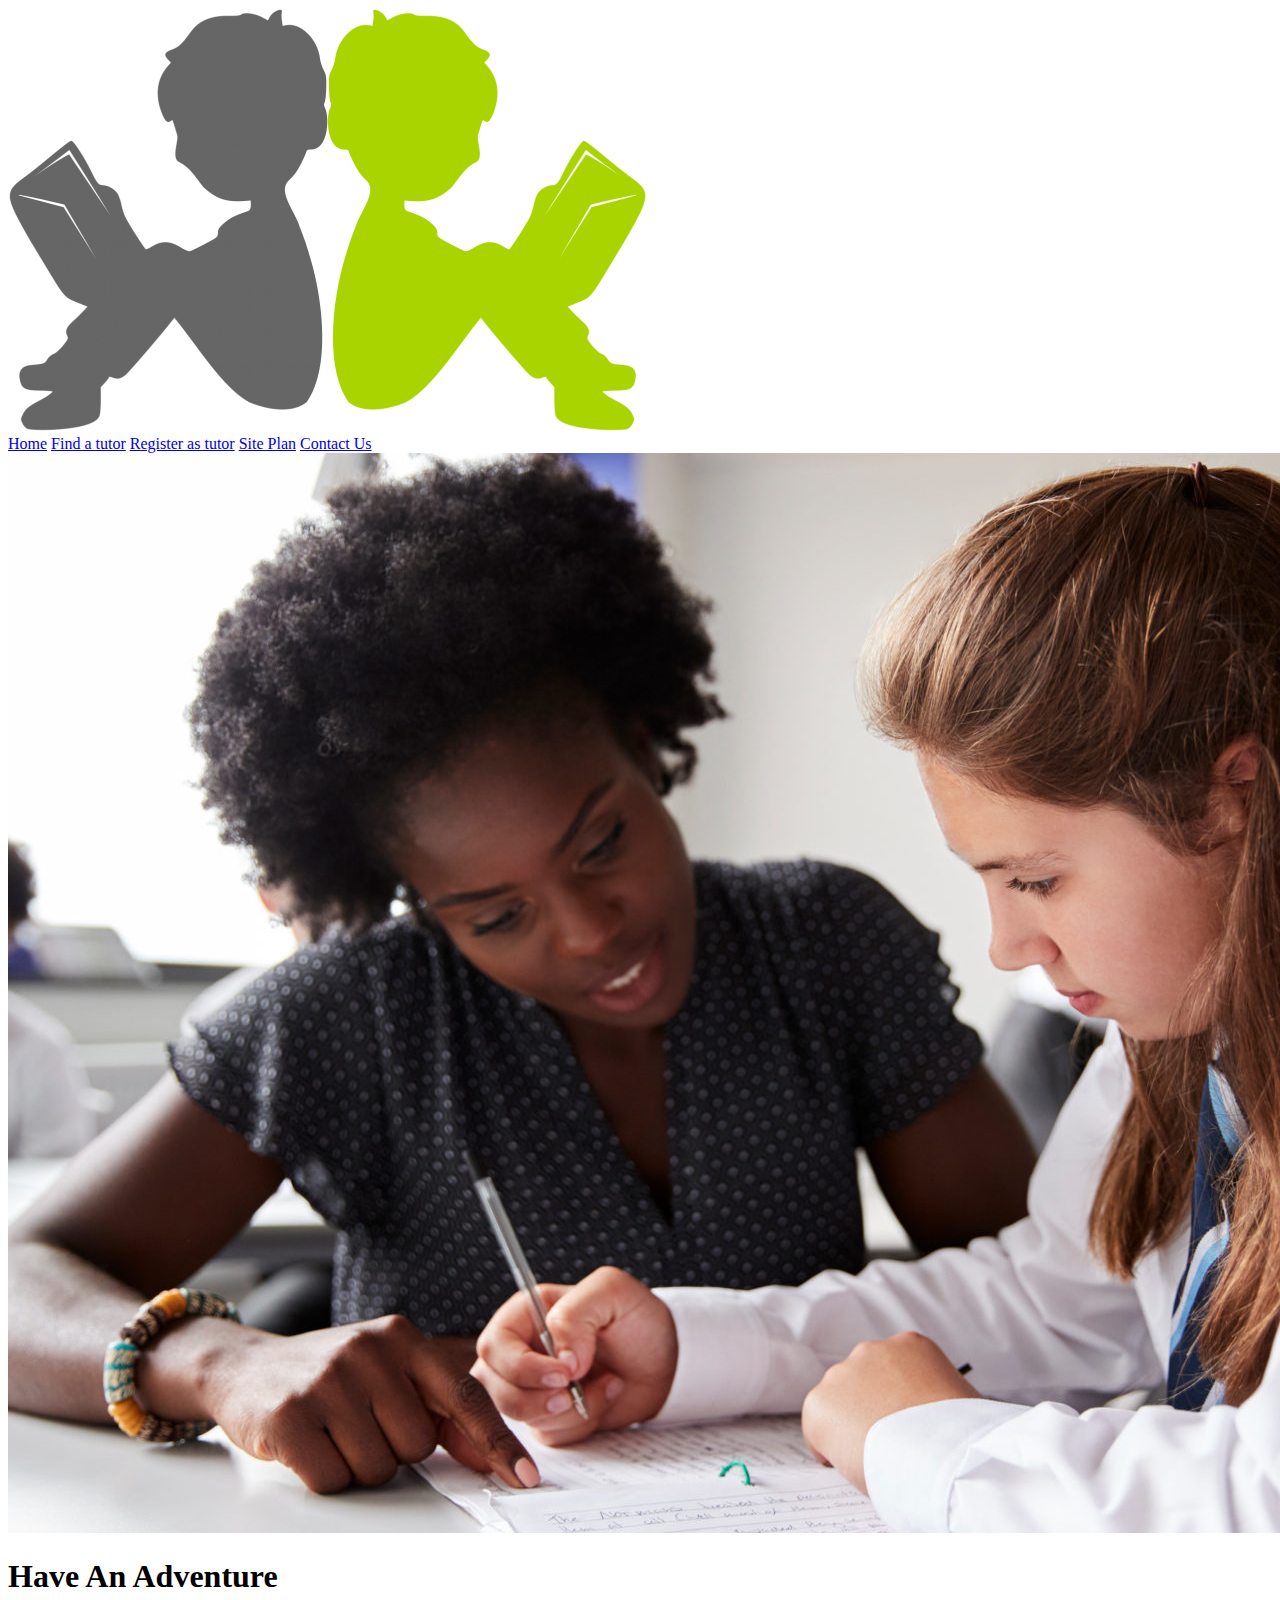
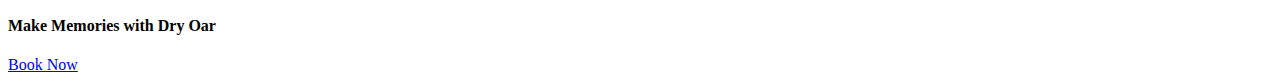
==== personal-site/index.html @ 3aa8d33c "W08 Personal site" ====
<!DOCTYPE html>
<html lang="en">
  <head>
    <meta charset="UTF-8" />
    <meta http-equiv="X-UA-Compatible" content="IE=edge" />
    <meta name="viewport" content="width=device-width, initial-scale=1.0" />
    <link rel="stylesheet" href="styles/style.css" />
    <title>Study Pick | Study with your tutor | Home</title>
  </head>
  <body>
    <header>
      <a id="logo_link" href="index.html">
        <img class="logo" src="images/logo.png" alt="Study Pick Logo" />
      </a>
      <nav>
        <a href="index.html">Home</a>
        <a href="find-tutor.html">Find a tutor</a>
        <a href="register-for-tutor.html">Register as tutor</a>
        <a href="site-plan.html">Site Plan</a>
        <a href="contactus.html">Contact Us</a>
      </nav>
    </header>
    <div id="hero">
      <div id="hero-box">
        <img
          id="hero-img"
          src="images/hero.jpg"
          alt="tutor and student are studying together"
        />
      </div>
      <section id="hero-msg">
        <h1 class="home-title">Have An Adventure</h1>
        <h4>Make Memories with Dry Oar</h4>
        <div class="button-box">
          <a class="book" href="contactus.html">Book Now</a>
        </div>
      </section>
    </div>
  </body>
</html>
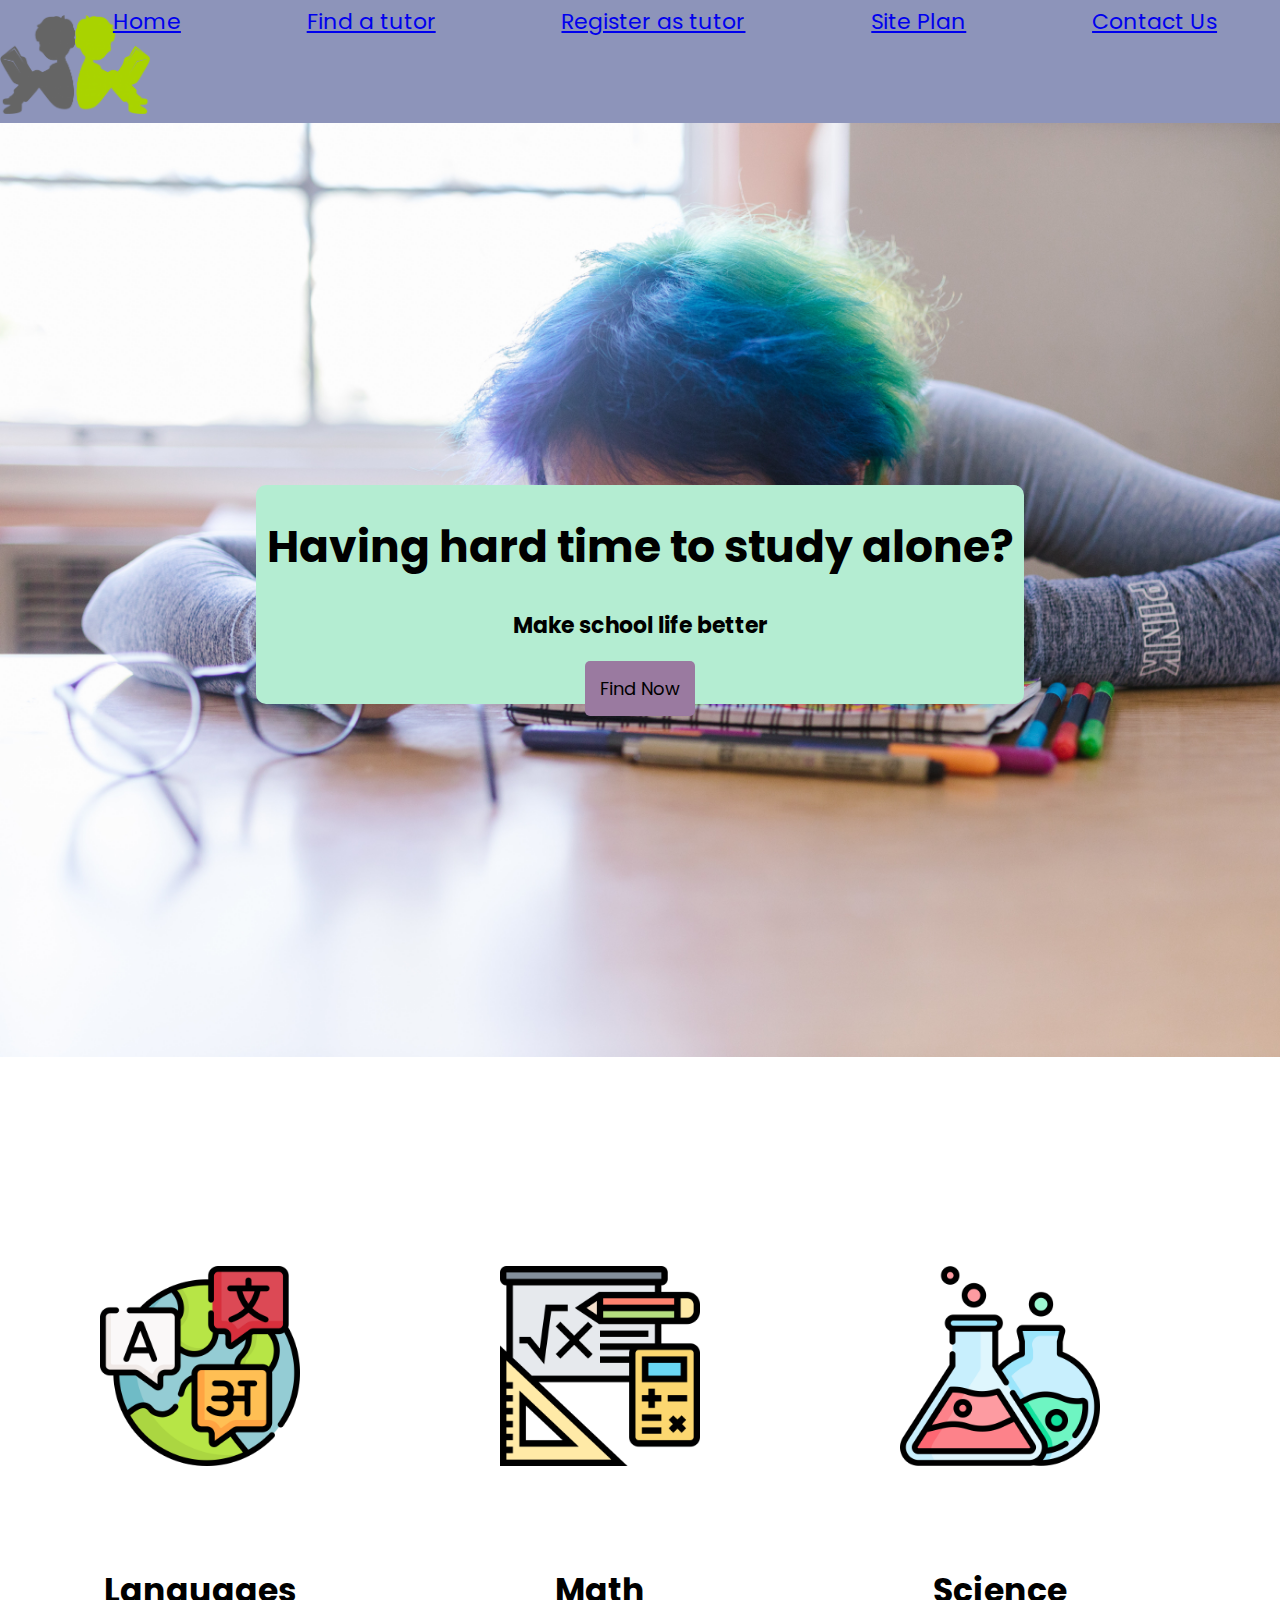
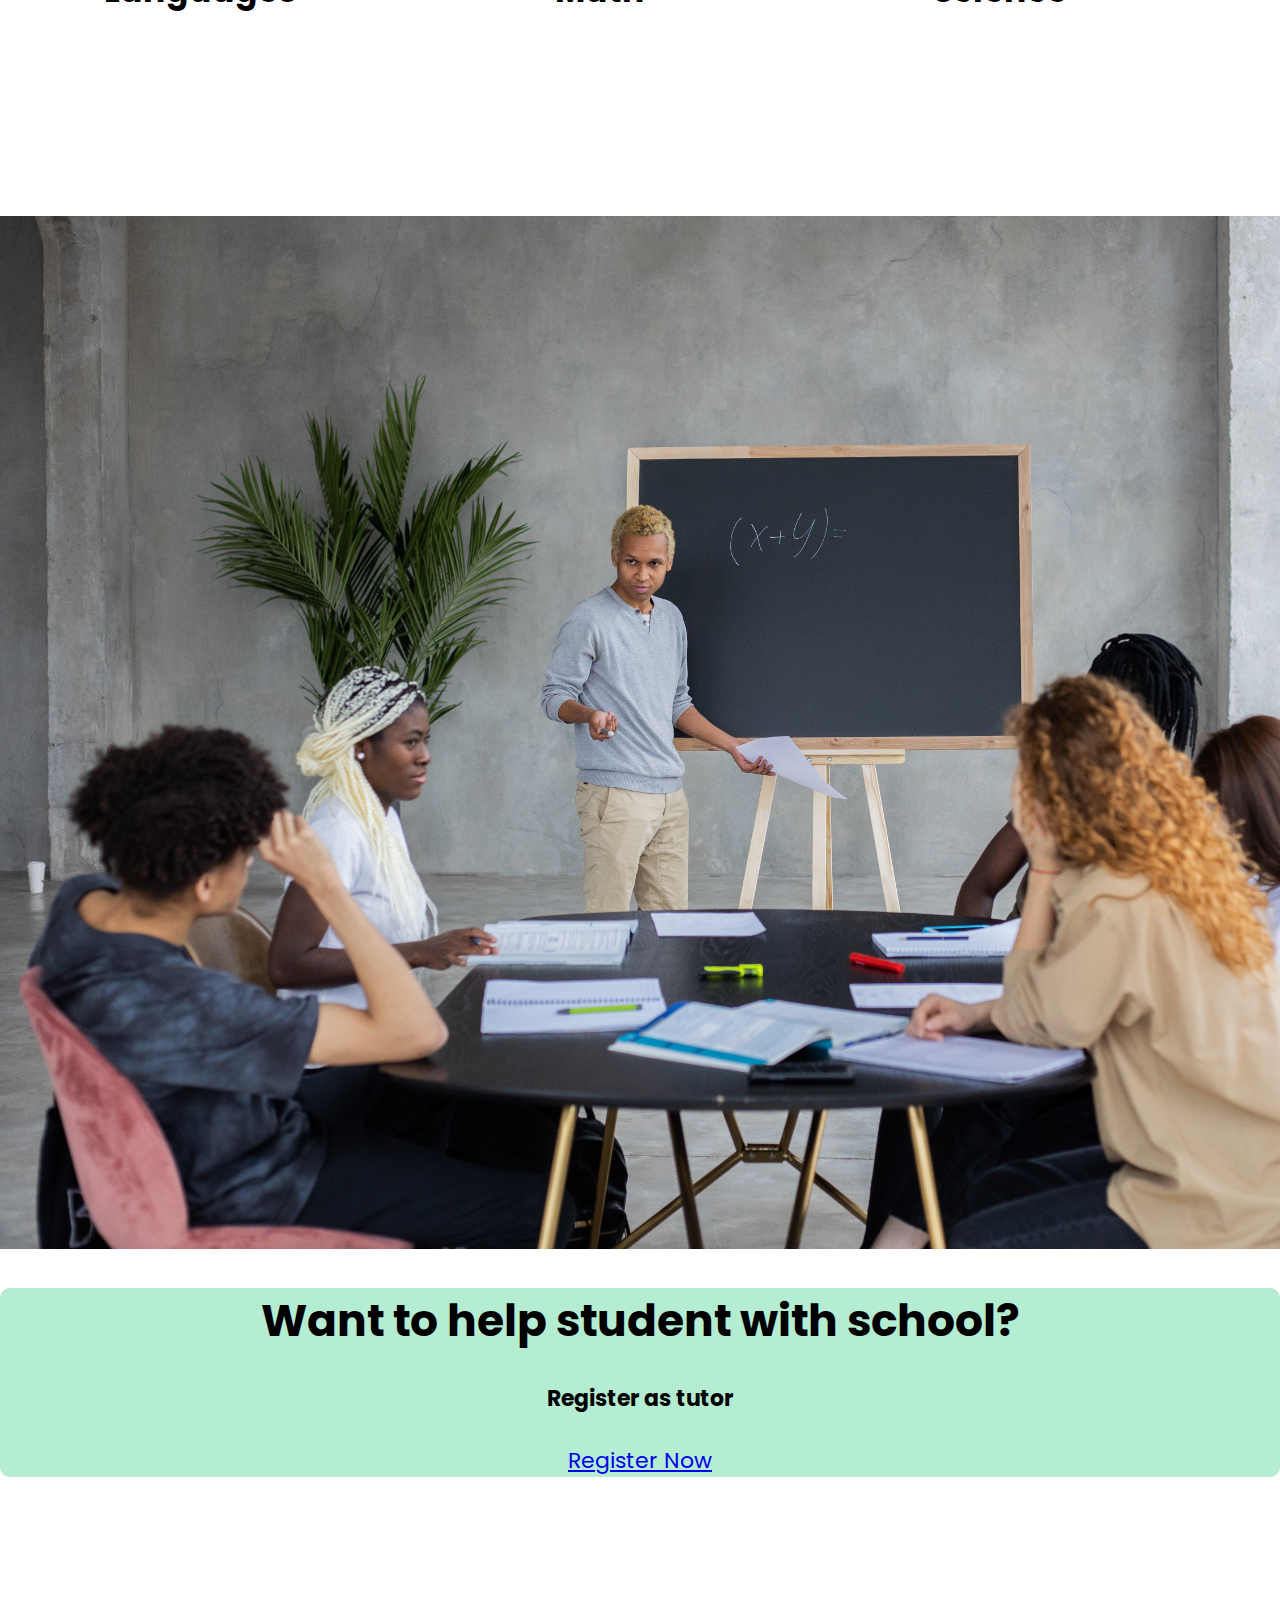
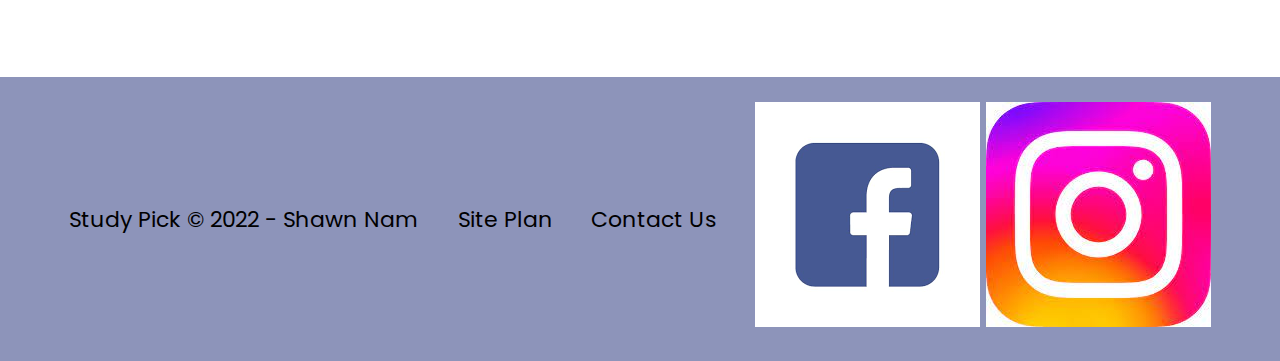
==== commit 363f312f: "Final code" ====
--- a/personal-site/index.html
+++ b/personal-site/index.html
@@ -24,17 +24,55 @@
       <div id="hero-box">
         <img
           id="hero-img"
-          src="images/hero.jpg"
+          src="images/homepage-2.jpg"
           alt="tutor and student are studying together"
         />
       </div>
       <section id="hero-msg">
-        <h1 class="home-title">Have An Adventure</h1>
-        <h4>Make Memories with Dry Oar</h4>
+        <h1 class="home-title">Having hard time to study alone?</h1>
+        <h4>Make school life better</h4>
         <div class="button-box">
-          <a class="book" href="contactus.html">Book Now</a>
+          <a class="book" href="find-tutor.html">Find Now</a>
         </div>
       </section>
     </div>
+    <div class="card-img-list">
+      <img class="card-img" src="images/languages.png" alt="languages" />
+      <img class="card-img" src="images/math.png" alt="math" />
+      <img class="card-img" src="images/science.png" alt="science" />
+      <img class="card-img" src="images/art.png" alt="art" />
+    </div>
+
+    <div class="card-msg-list">
+      <h2 class="card-msg">Languages</h2>
+      <h2 class="card-msg">Math</h2>
+      <h2 class="card-msg">Science</h2>
+      <h2 class="card-msg">Art</h2>
+    </div>
+    <div id="tutor">
+      <div id="tutor-box">
+        <img id="tutor-img" src="images/find-tutor-2.jpg" alt="teaching" />
+      </div>
+      <section id="tutor-msg">
+        <h1 class="tutor-title">Want to help student with school?</h1>
+        <h4>Register as tutor</h4>
+        <div class="button-box">
+          <a class="join" href="register-for-tutor.html">Register Now</a>
+        </div>
+      </section>
+    </div>
+    <footer>
+      <p>Study Pick &copy; 2022 - Shawn Nam</p>
+      <p><a href="site-plan.html">Site Plan</a></p>
+      <p><a href="contactus.html">Contact Us</a></p>
+      <div class="social">
+        <a href="https://facebook.com" target="_blank">
+          <img src="images/facebook.png" alt="fb icon" />
+        </a>
+        <a href="https://instagram.com" target="_blank">
+          <img src="images/instagram.png" alt="instagram icon" />
+        </a>
+      </div>
+    </footer>
   </body>
 </html>
--- a/personal-site/styles/style.css
+++ b/personal-site/styles/style.css
@@ -0,0 +1,282 @@
+@import url("https://fonts.googleapis.com/css2?family=Open+Sans:wght@600&family=Poppins:wght@300&display=swap");
+
+nav {
+  display: flex;
+  justify-content: space-around;
+}
+
+body {
+  background-color: white;
+  max-width: 1600px;
+  font-family: Poppins, Helvetica, sans-serif;
+  font-size: 22px;
+  margin: 0;
+  padding: 0;
+  text-align: center;
+}
+
+.logo {
+  width: 150px;
+  height: auto;
+}
+
+#hero {
+  display: grid;
+  grid-template-columns: 1fr 3fr 1fr;
+  margin-top: -100px;
+}
+
+#hero-box {
+  grid-column: 1/4;
+  grid-row: 1/4;
+  z-index: -1;
+}
+
+#hero-img {
+  margin-right: 100px;
+  width: 1550px;
+  height: auto;
+}
+
+#hero-msg {
+  background-color: #b4edd2;
+  grid-column: 2/3;
+  grid-row: 2/3;
+  margin-top: 100px;
+  border-radius: 10px;
+}
+
+.search {
+  position: relative;
+  width: 300px;
+}
+
+#search-bar-input {
+  width: 100%;
+  border: 1px solid #bbb;
+  border-radius: 8px;
+  padding: 10px 12px;
+  font-size: 14px;
+}
+
+#search-bar-img {
+  position: absolute;
+  width: 17px;
+  top: 10px;
+  right: 12px;
+  margin: 0;
+}
+
+.book {
+  background-color: #9a7aa0;
+  font-size: 18px;
+  color: black;
+  text-decoration: none;
+  padding: 15px;
+  margin-top: 50px;
+  border-radius: 5px;
+}
+
+#logo_link {
+  padding-top: 10px;
+  justify-self: start;
+  align-self: center;
+  width: 50px;
+  height: auto;
+}
+
+header {
+  background-color: #8d94ba;
+  text-align: center;
+  width: 100%;
+  color: black;
+  padding-top: 5px;
+  display: grid;
+  grid-template-columns: 50px auto;
+}
+
+.card-img-list {
+  width: 1600px;
+  margin-left: auto;
+  margin-right: auto;
+}
+
+.card-msg-list {
+  width: 1600px;
+  margin-left: auto;
+  margin-right: auto;
+}
+
+.card-img {
+  width: 200px;
+  height: auto;
+  text-align: center;
+  display: block;
+  text-decoration: none;
+  float: left;
+  margin-left: 100px;
+  margin-right: 100px;
+  margin-top: 200px;
+}
+
+.card-msg {
+  width: 200px;
+  height: auto;
+  text-align: center;
+  display: block;
+  text-decoration: none;
+  float: left;
+  margin-left: 100px;
+  margin-right: 100px;
+  margin-top: 100px;
+  margin-bottom: 200px;
+}
+
+#tutor-box {
+  grid-row: auto;
+  z-index: 2;
+}
+
+#tutor-img {
+  margin-right: 100px;
+  width: 1550px;
+  height: auto;
+}
+
+#tutor-msg {
+  background-color: #b4edd2;
+  border-radius: 10px;
+}
+
+footer {
+  background-color: #8d94ba;
+  color: black;
+  padding: 25px 50px;
+  margin-top: 200px;
+  display: flex;
+  justify-content: space-around;
+  align-items: center;
+}
+
+footer a {
+  color: black;
+  text-decoration: none;
+}
+
+.slides {
+  padding: 0;
+  width: 609px;
+  height: 420px;
+  display: block;
+  margin: 0 auto;
+  position: relative;
+}
+
+.slides * {
+  user-select: none;
+  -ms-user-select: none;
+  -moz-user-select: none;
+  -khtml-user-select: none;
+  -webkit-user-select: none;
+  -webkit-touch-callout: none;
+}
+
+.slides input {
+  display: none;
+}
+
+.slide-container {
+  display: block;
+}
+
+.slide {
+  top: 0;
+  opacity: 0;
+  width: 609px;
+  height: 420px;
+  display: block;
+  position: absolute;
+
+  transform: scale(0);
+
+  transition: all 0.7s ease-in-out;
+}
+
+.slide img {
+  width: 100%;
+  height: 100%;
+}
+
+.nav label {
+  width: 200px;
+  height: 100%;
+  display: none;
+  position: absolute;
+
+  opacity: 0;
+  z-index: 9;
+  cursor: pointer;
+
+  transition: opacity 0.2s;
+
+  color: #fff;
+  font-size: 156pt;
+  text-align: center;
+  line-height: 380px;
+  font-family: "Varela Round", sans-serif;
+  background-color: rgba(255, 255, 255, 0.3);
+  text-shadow: 0px 0px 15px rgb(119, 119, 119);
+}
+
+.slide:hover + .nav label {
+  opacity: 0.5;
+}
+.nav label:hover {
+  opacity: 1;
+}
+.nav .next {
+  right: 0;
+}
+input:checked + .slide-container .slide {
+  opacity: 1;
+  transform: scale(1);
+  transition: opacity 1s ease-in-out;
+}
+
+input:checked + .slide-container .nav label {
+  display: block;
+}
+
+.nav-dots {
+  width: 100%;
+  bottom: 9px;
+  height: 11px;
+  display: block;
+  position: absolute;
+  text-align: center;
+}
+
+.nav-dots .nav-dot {
+  top: -5px;
+  width: 11px;
+  height: 11px;
+  margin: 0 4px;
+  position: relative;
+  border-radius: 100%;
+  display: inline-block;
+  background-color: rgba(0, 0, 0, 0.6);
+}
+
+.nav-dots .nav-dot:hover {
+  cursor: pointer;
+  background-color: rgba(0, 0, 0, 0.8);
+}
+
+input#img-1:checked ~ .nav-dots label#img-dot-1,
+input#img-2:checked ~ .nav-dots label#img-dot-2,
+input#img-3:checked ~ .nav-dots label#img-dot-3,
+input#img-4:checked ~ .nav-dots label#img-dot-4,
+input#img-5:checked ~ .nav-dots label#img-dot-5,
+input#img-6:checked ~ .nav-dots label#img-dot-6 {
+  background: rgba(0, 0, 0, 0.8);
+}
